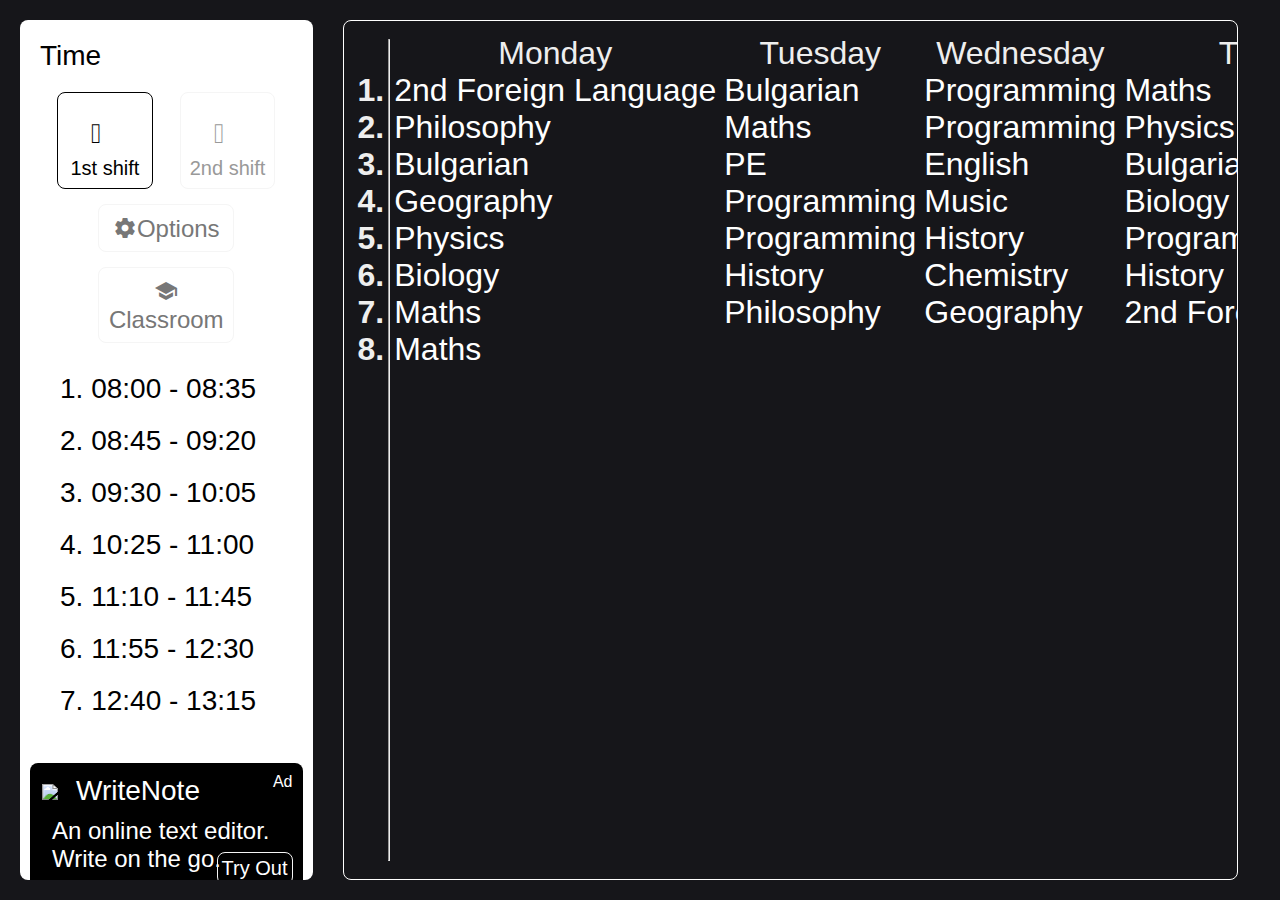
==== xonline/index.html @ fb7ea6cc "A students' program for easier use with online school" ====
<!DOCTYPE html>
<html style="background: #111" lang="en">
<head>
    <meta charset="UTF-8">
    <meta http-equiv="X-UA-Compatible" content="IE=edge">
    <meta name="viewport" content="width=device-width, initial-scale=1.0">
    <title>Student Program</title>
    <link rel="stylesheet" href="style.css">
    <link rel="stylesheet" href="https://fonts.googleapis.com/icon?family=Material+Icons">
</head>
<body>
    <div class="time">
        <ati>Time</ati>
        <div class="options">
            <btn id="firstshiftbtn"><span class="material-icons">&#xe518;</span>1st shift</btn>
            <btn id="secondshiftbtn"><span class="material-icons">&#xf036;</span>2nd shift</btn>
        </div>
        <btn id="optionsbtn"><span class="material-icons">&#xe8b8;</span>Options</btn>
        <btn id="classroombtn"><span class="material-icons">&#xe80c;</span>Classroom</btn>
        <div class="times" id="firstshift">
            <a>1. 08:00 - 08:35</a>
            <a>2. 08:45 - 09:20</a>
            <a>3. 09:30 - 10:05</a>
            <a>4. 10:25 - 11:00</a>
            <a>5. 11:10 - 11:45</a>
            <a>6. 11:55 - 12:30</a>
            <a>7. 12:40 - 13:15</a>
        </div>
        <div class="times" id="secondshift">
            <a>1. 13:20 - 13:55</a>
            <a>2. 14:10 - 14:45</a>
            <a>3. 15:00 - 15:35</a>
            <a>4. 16:00 - 16:35</a>
            <a>5. 16:50 - 17:35</a>
            <a>6. 17:35 - 18:10</a>
            <a>7. 18:20 - 18:55</a>
        </div>
        <a class="ada" target="_blank" href="https://writenote.midelight.net">
        <div class="ad">
            <img src="https://midelight.net/WriteNoteApp/writenotetray.png"><at>WriteNote</at><ade style="font-size: 24px">An online text editor. Write on the go.</ade><btn>Try Out</btn><ad style="font-size: 16px">Ad</ad>
        </div>
        </a>
    </div>
    <div class="classes">
        <sect style="width: 35px; flex: 0;color: #eee">
            <a>&nbsp;</a>
            <b>1.</b>
            <b>2.</b>
            <b>3.</b>
            <b>4.</b>
            <b>5.</b>
            <b>6.</b>
            <b>7.</b>
            <b>8.</b>
        </sect>
        <hr>
        <sect>
            <day>Monday</day>
            <a>2nd Foreign Language</a>
            <a>Philosophy</a>
            <a>Bulgarian</a>
            <a>Geography</a>
            <a>Physics</a>
            <a>Biology</a>
            <a>Maths</a>
            <a>Maths</a>
        </sect>
        <sect>
            <day>Tuesday</day>
            <a>Bulgarian</a>
            <a>Maths</a>
            <a>PE</a>
            <a>Programming</a>
            <a>Programming</a>
            <a>History</a>
            <a>Philosophy</a>
        </sect>
        <sect>
            <day>Wednesday</day>
            <a>Programming</a>
            <a>Programming</a>
            <a>English</a>
            <a>Music</a>
            <a>History</a>
            <a>Chemistry</a>
            <a>Geography</a>
        </sect>
        <sect>
            <day>Thursday</day>
            <a>Maths</a>
            <a>Physics</a>
            <a>Bulgarian</a>
            <a>Biology</a>
            <a>Programming</a>
            <a>History</a>
            <a>2nd Foreign Language</a>
        </sect>
        <sect>
            <day>Friday</day>
            <a>Maths</a>
            <a>Maths</a>
            <a>Geography</a>
            <a>History</a>
            <a>PE</a>
            <a>English</a>
            <a>Chemistry</a>
            <a>Class Hour</a>
        </sect>
    </div>
    <div id="modal">
        <div id="panelsettings">
            <h1>Options</h1>
        </div>
        <x onclick="hideAll()">×</x>
    </div>
    <script src="script.js"></script>
</body>
</html>
---- xonline/style.css ----
:root{
    --mainbg: #16161a;
    --lightbg: #f5f5f5;
}
*{
    font-family: 'Roboto', sans-serif;
    box-sizing: border-box;
}
html, body{
    margin: 0;
    height: 100%;
    background: var(--mainbg);
    overflow-x: hidden;
}
body{
    padding: 20px;
    display: flex;
    justify-content: space-evenly;
}
::-webkit-scrollbar {
  width: 6px;
}
::-webkit-scrollbar-thumb {
  border-radius: 8px;
  background: #bbb;
}
::-webkit-scrollbar-thumb:hover {
    background: #999;
}
::-webkit-scrollbar-thumb:active {
    background: #777;
}

.time{
    border-radius: 8px;
    width: 400px;
    height: 100%;
    background-color: #fff;
    padding: 10px;
    overflow-x: auto;
}

.time ati, .time ade, .times a{
    user-select: none;
    display: block;
    font-size: 28px;
    font-weight: 300;
    padding: 10px;
}

.time .options{
    text-align: center;
    margin-top: 10px;
    display: flex;
    justify-content: space-evenly;
}

.time .options btn{
    user-select: none;
    cursor: pointer;
    border-radius: 8px;
    padding: 8px 0;
    width: 35%;
    color: #999;
    border: 1px solid var(--lightbg);
    font-size: 20px;
    transition: 0.2s;
}
.time .options btn:hover{
    background: var(--lightbg);
}

.time .options span{
    display: block;
    font-size: 28px;
    padding: 14px;
}

#optionsbtn, #classroombtn{
    user-select: none;
    cursor: pointer;
    text-align: center;
    display: block;
    border-radius: 8px;
    padding: 8px 0;
    margin-top: 10px;
    font-size: 24px;
    margin: 15px 25% 0 25%;
    color: #777;
    border: 1px solid var(--lightbg);
    transition: 0.2s;
}
.time #optionsbtn span, #classroombtn span{
    transform: translateY(3px);
}
.time #optionsbtn:active{
    color: #000;
    border: 1px solid #222;
}
.time #optionsbtn:hover{
    background: var(--lightbg);
}

.time .times{
    display: none;
    padding: 20px;
}
.time .ada{
    text-decoration: none;
    color: #fff;
}
.time .ad{
    transform: translateY(50%);
    position: relative;
    bottom: 50px;
    background: #000;
    color: #fff;
    border-radius: 8px;
    margin-bottom: 18px;
    width: 100%;
    padding: 12px;
}
.time .ad at{
    font-size: 28px;
    padding: 18px;
}
.time .ad ad{
    position: absolute;
    top: 10px;
    right: 10px;
}
.time .ad btn{
    position: absolute;
    bottom: 10px;
    right: 10px;
    user-select: none;
    cursor: pointer;
    border-radius: 8px;
    padding: 4px;
    float: right;
    border: 1px solid var(--lightbg);
    font-size: 20px;
    transition: 0.2s;
}
.time .ad btn:hover{
    color: #000;
    background: #fff;
}
.time .ad btn:active{
    background: #bbb;
    border: 1px solid #bbb;
}

.classes{
    border-radius: 8px;
    width: 100%;
    margin-left: 30px;
    height: 100%;
    color: #fff;
    border: 1px solid #fff;
    padding: 10px;
    overflow-x: auto;
    display: flex;
}
.classes table{
    width: 100%;
    text-align: center;
}

.classes sect{
    font-size: 2rem;
    flex: 1;
    margin: 4px;
    /* background: rebeccapurple; */
}
.classes a{
    white-space: nowrap;
    display: block;
}
.classes day{
    color: #eee;
    text-align: center;
    display: block;
}
.classes sect a{
    cursor: pointer;
}
.classes sect a:hover{
    text-decoration: underline;
}

#modal{
    opacity: 0;
    position: relative;
    width: 0px;
    height: 100%;
    margin-left: 20px;
    
    color: #fff;
    border: 1px solid #ccc;
    border-radius: 12px;

    transition: all 1.2s;
}

#panelsettings{
	box-sizing: border-box;
	display: none;
    position: absolute;

    margin-right: 20px;
    padding: 20px;
    
}

x{
    color: #fff;
    user-select: none;
	position: absolute;
    right: 5px;
    top: 5px;
	border-radius: 25%;
	cursor: pointer;
	font-size: 32px;
	text-align: center;
	width: 40px;
	height: 40px;
    transition: 0.2s;
  }
x:hover{
	border-radius: 50%;
    background-color: #50505081;
  }
x:active{
	border-radius: 45%;
    background-color: #68686891;
  }
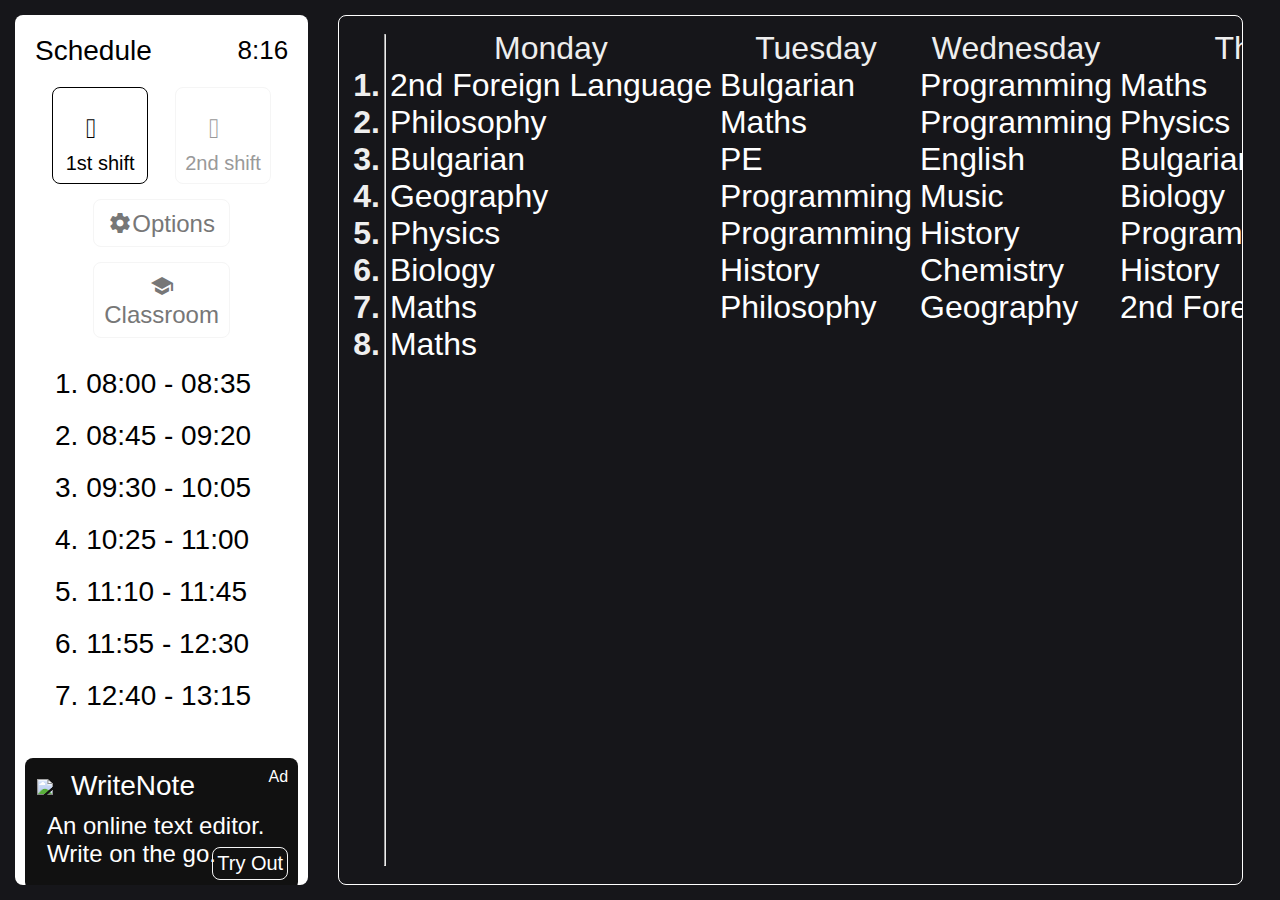
==== commit a12d0d5e: "updated" ====
--- a/xonline/index.html
+++ b/xonline/index.html
@@ -10,7 +10,8 @@
 </head>
 <body>
     <div class="time">
-        <ati>Time</ati>
+        <ati>Schedule</ati>
+        <actime id="clock">0:00</actime>
         <div class="options">
             <btn id="firstshiftbtn"><span class="material-icons">&#xe518;</span>1st shift</btn>
             <btn id="secondshiftbtn"><span class="material-icons">&#xf036;</span>2nd shift</btn>
@@ -43,7 +44,7 @@
     </div>
     <div class="classes">
         <sect style="width: 35px; flex: 0;color: #eee">
-            <a>&nbsp;</a>
+            <b>&nbsp;</b>
             <b>1.</b>
             <b>2.</b>
             <b>3.</b>
@@ -54,62 +55,73 @@
             <b>8.</b>
         </sect>
         <hr>
-        <sect>
+        <sect id="mon">
             <day>Monday</day>
-            <a>2nd Foreign Language</a>
-            <a>Philosophy</a>
-            <a>Bulgarian</a>
-            <a>Geography</a>
-            <a>Physics</a>
-            <a>Biology</a>
-            <a>Maths</a>
-            <a>Maths</a>
+            <a onclick="openMeet('368 318 398')">2nd Foreign Language</a>
+            <a onclick="openMeet('uas-pagz-qzx')">Philosophy</a>
+            <a onclick="openMeet('')">Bulgarian</a>
+            <a onclick="openMeet('')">Geography</a>
+            <a onclick="openMeet('')">Physics</a>
+            <a onclick="openMeet('')">Biology</a>
+            <a onclick="openMeet('')">Maths</a>
+            <a onclick="openMeet('')">Maths</a>
         </sect>
-        <sect>
+        <sect id="tue">
             <day>Tuesday</day>
-            <a>Bulgarian</a>
-            <a>Maths</a>
-            <a>PE</a>
-            <a>Programming</a>
-            <a>Programming</a>
-            <a>History</a>
-            <a>Philosophy</a>
+            <a onclick="openMeet('')">Bulgarian</a>
+            <a onclick="openMeet('')">Maths</a>
+            <a onclick="openMeet('')">PE</a>
+            <a onclick="openMeet('')">Programming</a>
+            <a onclick="openMeet('')">Programming</a>
+            <a onclick="openMeet('')">History</a>
+            <a onclick="openMeet('')">Philosophy</a>
         </sect>
-        <sect>
+        <sect id="wed">
             <day>Wednesday</day>
-            <a>Programming</a>
-            <a>Programming</a>
-            <a>English</a>
-            <a>Music</a>
-            <a>History</a>
-            <a>Chemistry</a>
-            <a>Geography</a>
+            <a onclick="openMeet('')">Programming</a>
+            <a onclick="openMeet('')">Programming</a>
+            <a onclick="openMeet('')">English</a>
+            <a onclick="openMeet('')">Music</a>
+            <a onclick="openMeet('')">History</a>
+            <a onclick="openMeet('')">Chemistry</a>
+            <a onclick="openMeet('')">Geography</a>
         </sect>
-        <sect>
+        <sect id="thu">
             <day>Thursday</day>
-            <a>Maths</a>
-            <a>Physics</a>
-            <a>Bulgarian</a>
-            <a>Biology</a>
-            <a>Programming</a>
-            <a>History</a>
-            <a>2nd Foreign Language</a>
+            <a onclick="openMeet('')">Maths</a>
+            <a onclick="openMeet('')">Physics</a>
+            <a onclick="openMeet('')">Bulgarian</a>
+            <a onclick="openMeet('')">Biology</a>
+            <a onclick="openMeet('')">Programming</a>
+            <a onclick="openMeet('')">History</a>
+            <a onclick="openMeet('')">2nd Foreign Language</a>
         </sect>
-        <sect>
+        <sect id="fri">
             <day>Friday</day>
-            <a>Maths</a>
-            <a>Maths</a>
-            <a>Geography</a>
-            <a>History</a>
-            <a>PE</a>
-            <a>English</a>
-            <a>Chemistry</a>
-            <a>Class Hour</a>
+            <a onclick="openMeet('')">Maths</a>
+            <a onclick="openMeet('')">Maths</a>
+            <a onclick="openMeet('')">Geography</a>
+            <a onclick="openMeet('')">History</a>
+            <a onclick="openMeet('')">PE</a>
+            <a onclick="openMeet('')">English</a>
+            <a onclick="openMeet('')">Chemistry</a>
+            <a onclick="openMeet('')">Class Hour</a>
         </sect>
     </div>
+
     <div id="modal">
         <div id="panelsettings">
             <h1>Options</h1>
+            <label>
+                Show only current day of week <input id="dayoption" type="checkbox">
+            </label>
+            <label>
+                Open links in a new tab <input id="linkoption" type="checkbox">
+            </label>
+            <label>
+                Use different authorizer <input id="authoption" value="0" min="0" max="99" type="number">
+            </label>
+            <a id="cleardata">Clear all settings</a>
         </div>
         <x onclick="hideAll()">×</x>
     </div>
--- a/xonline/style.css
+++ b/xonline/style.css
@@ -13,7 +13,7 @@
     overflow-x: hidden;
 }
 body{
-    padding: 20px;
+    padding: 15px;
     display: flex;
     justify-content: space-evenly;
 }
@@ -32,6 +32,7 @@
 }
 
 .time{
+    position: relative;
     border-radius: 8px;
     width: 400px;
     height: 100%;
@@ -90,15 +91,15 @@
     border: 1px solid var(--lightbg);
     transition: 0.2s;
 }
-.time #optionsbtn span, #classroombtn span{
+#optionsbtn span, #classroombtn span{
     transform: translateY(3px);
 }
-.time #optionsbtn:active{
+#optionsbtn:hover, #classroombtn:hover{
+    background: var(--lightbg);
+}
+#optionsbtn:active, #classroombtn:active{
     color: #000;
     border: 1px solid #222;
-}
-.time #optionsbtn:hover{
-    background: var(--lightbg);
 }
 
 .time .times{
@@ -113,7 +114,7 @@
     transform: translateY(50%);
     position: relative;
     bottom: 50px;
-    background: #000;
+    background: #111;
     color: #fff;
     border-radius: 8px;
     margin-bottom: 18px;
@@ -151,6 +152,13 @@
     border: 1px solid #bbb;
 }
 
+.time actime{
+    position: absolute;
+    right: 20px;
+    top: 20px;
+    font-size: 26px;
+    font-weight: 300;
+}
 .classes{
     border-radius: 8px;
     width: 100%;
@@ -204,14 +212,62 @@
 }
 
 #panelsettings{
+    height: 100%;
 	box-sizing: border-box;
 	display: none;
     position: absolute;
-
     margin-right: 20px;
     padding: 20px;
+    width: 100%;
+}
+#panelsettings label{
+    display: block;
+    white-space: nowrap;
+    cursor: pointer;
+    font-size: 24px;
+    padding: 8px;
+    border: 1px solid #444;
+    border-radius: 8px;
+    margin-bottom: 20px;
+}
+#panelsettings a{
+    user-select: none;
+    position: absolute;
+    bottom: 0;
+    right: 20px;
+    display: block;
+    white-space: nowrap;
+    cursor: pointer;
+    font-size: 16px;
+    padding: 8px;
+    color: #8b5f5f;
+    border: 1px solid #444;
+    border-radius: 8px;
+    margin-bottom: 20px;
+    transition: 0.2s;
+}
+#panelsettings a:hover{
+    color: #943e3e;
+    border: 1px solid #666;
+}
+#panelsettings a:active{
+    border: 1px solid #943e3e;
+    box-shadow: 0 0 5px #943e3e;
+}
+
+#panelsettings input[type="number"]{
+    -webkit-appearance: none;
+    color: #fff;
+    border: 1px solid #888;
+    background: none;
+    font-size: 20px;
+    outline: 0;
+    width: 50px;
+    border-radius: 8px;
+}
+/* #panelsettings label input{
     
-}
+} */
 
 x{
     color: #fff;
